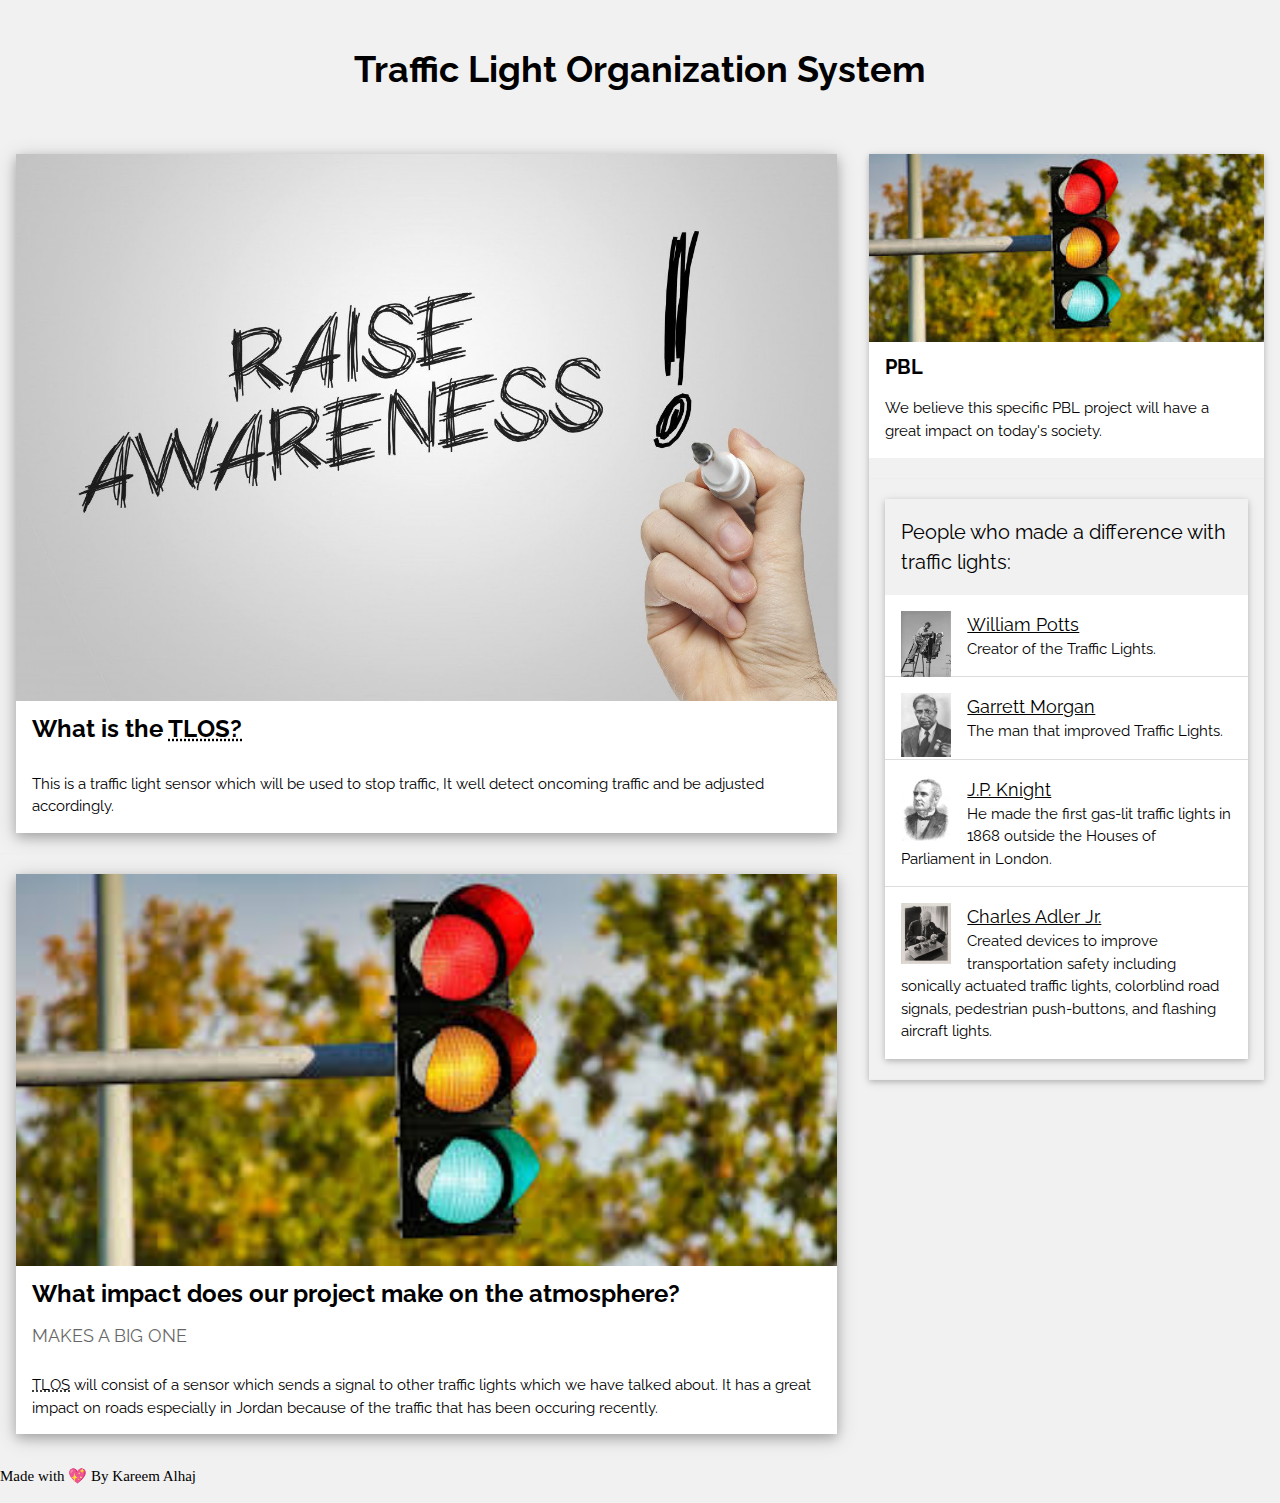
==== index.html @ 5995a0c8 "Add files via upload" ====
<!DOCTYPE html>
<html>
<head>
<title>Traffic Light Organization System</title>
<meta charset="UTF-8">
<meta name="viewport" content="width=device-width, initial-scale=1">
<meta name="author" content="Kareem Alhaj, Hamza Rayyan">
<meta name="description" content="Official PBL site for 7CSA!">
<link rel="stylesheet" href="https://www.w3schools.com/w3css/4/w3.css">
<link rel="stylesheet" href="https://fonts.googleapis.com/css?family=Raleway">
<link rel="icon" href="images-removebg-preview.png">
<style>
body,h1,h2,h3,h4,h5 {font-family: "Raleway", sans-serif}
</style>
<script>
  console.log('i am the skibidi sigma')
    function me() {
      console.log(Date())
    }
   
    
    //If you want to be funnni, use me() to be fancy
</script>
</head>
<body class="w3-light-grey">

<!-- w3-content defines a container for fixed size centered content, 
and is wrapped around the whole page content, except for the footer in this example -->
<div class="w3-content" style="max-width:1400px">

<!-- Header -->
<header class="w3-container w3-center w3-padding-32"> 
  <h1><b>Traffic Light Organization System</b></h1>
</header>

<!-- Grid -->
<div class="w3-row">

<!-- Blog entries -->
<div class="w3-col l8 s12">
  <!-- Blog entry -->
  <div class="w3-card-4 w3-margin w3-white">
    <img src="ana_jo3an.jpg" alt="Traffic Light" style="width:100%">
    <div class="w3-container">
      <h3><b>What is the <abbr title="Traffic Light Organization System">TLOS?</abbr></b></h3>
      
    </div>

    <div class="w3-container">
      <p>This is a traffic light sensor which will be used to stop traffic, It well detect oncoming traffic and be adjusted accordingly.</p>
      <div class="w3-row">
        <div class="w3-col m8 s12">
        </div>
        <div class="w3-col m4 w3-hide-small">
         
        </div>
      </div>
    </div>
  </div>
  <hr>

  <!-- Blog entry -->
  <div class="w3-card-4 w3-margin w3-white">
  <img src="images.jpg" alt="Norway" style="width:100%">
    <div class="w3-container">
      <h3><b>What impact does our project make on the atmosphere?</b></h3>
      <h5><span class="w3-opacity">MAKES A BIG ONE</span></h5>
    </div>

    <div class="w3-container">
      <p><abbr title="Traffic Light Organization System">TLOS</abbr> will consist of a sensor which sends a signal to other traffic lights which we have talked about. It has a great impact on roads especially in Jordan because of the traffic that has been occuring recently.</p>
      <div class="w3-row">
        <div class="w3-col m8 s12">

        </div>
      </div>
    </div>
  </div>
<!-- END BLOG ENTRIES -->
</div>

<!-- Introduction menu -->
<div class="w3-col l4">
  <!-- About Card -->
  <div class="w3-card w3-margin w3-margin-top">
  <img src="light.jpg" style="width:100%">
    <div class="w3-container w3-white">
      <h4><b>PBL</b></h4>
      <p>We believe this specific PBL project will have a great impact on today's society.</p>
  </div><hr>
  
  <!-- Inventors/Famous skibidi sigmas -->
  <div class="w3-card w3-margin">
    <div class="w3-container w3-padding">
      <h4>People who made a difference with traffic lights:</h4> <!--No offense, but sfhghjashjkghjk-->
    </div>
    <ul class="w3-ul w3-hoverable w3-white">
      <li class="w3-padding-16">
        <img src="imaginebeingcalledwilliampotts.jpg" alt="Image" class="w3-left w3-margin-right" style="width:50px">
        <span class="w3-large"><a href="https://en.wikipedia.org/wiki/William_Potts_(inventor)" target="_blank">William Potts</a></span><br>
        <span>Creator of the Traffic Lights.</span>
      </li>
      <li class="w3-padding-16">
        <img src="morganlol.jpg" alt="Image" class="w3-left w3-margin-right" style="width:50px">
        <span class="w3-large"><a href="https://en.wikipedia.org/wiki/Garrett_Morgan" target="_blank" onclick="console.log('hamza is my skibidi sigma')">Garrett Morgan</a></span><br>
        <span>The man that improved Traffic Lights.</span>
      </li> 
      <li class="w3-padding-16">
        <img src="whiteman.jpg" alt="Image" class="w3-left w3-margin-right" style="width:50px">
        <span class="w3-large"><a href="https://en.wikipedia.org/wiki/J._P._Knight" target="_blank">J.P. Knight</a></span><br>
        <span> He made the first gas-lit traffic lights in 1868 outside the Houses of Parliament in London.</span>
      </li>   
      <li class="w3-padding-16 w3-hide-medium w3-hide-small">
        <img src="skibidi.png" alt="Image" class="w3-left w3-margin-right" style="width:50px">
        <span class="w3-large"><a href="https://en.wikipedia.org/wiki/Charles_Adler_Jr." target="_blank">Charles Adler Jr.</a></span><br>
        <span> Created devices to improve transportation safety including sonically actuated traffic lights, colorblind road signals, pedestrian push-buttons, and flashing aircraft lights.</span>
      </li>  
    </ul>
  </div>
  <hr> 
 
  <!-- Labels / tags -->

  
<!-- END Introduction Menu -->
</div>

<!-- END GRID -->
</div><br>

<!-- END w3-content -->
</div>

<!-- Footer -->
<footer>
  <p style="font-family: cursive; font-size:40;">Made with 💖 By Kareem Alhaj</p> <!--And Hamza Rayyan-->
</footer>
<!--Ana jo3an-->
</body>
</html>
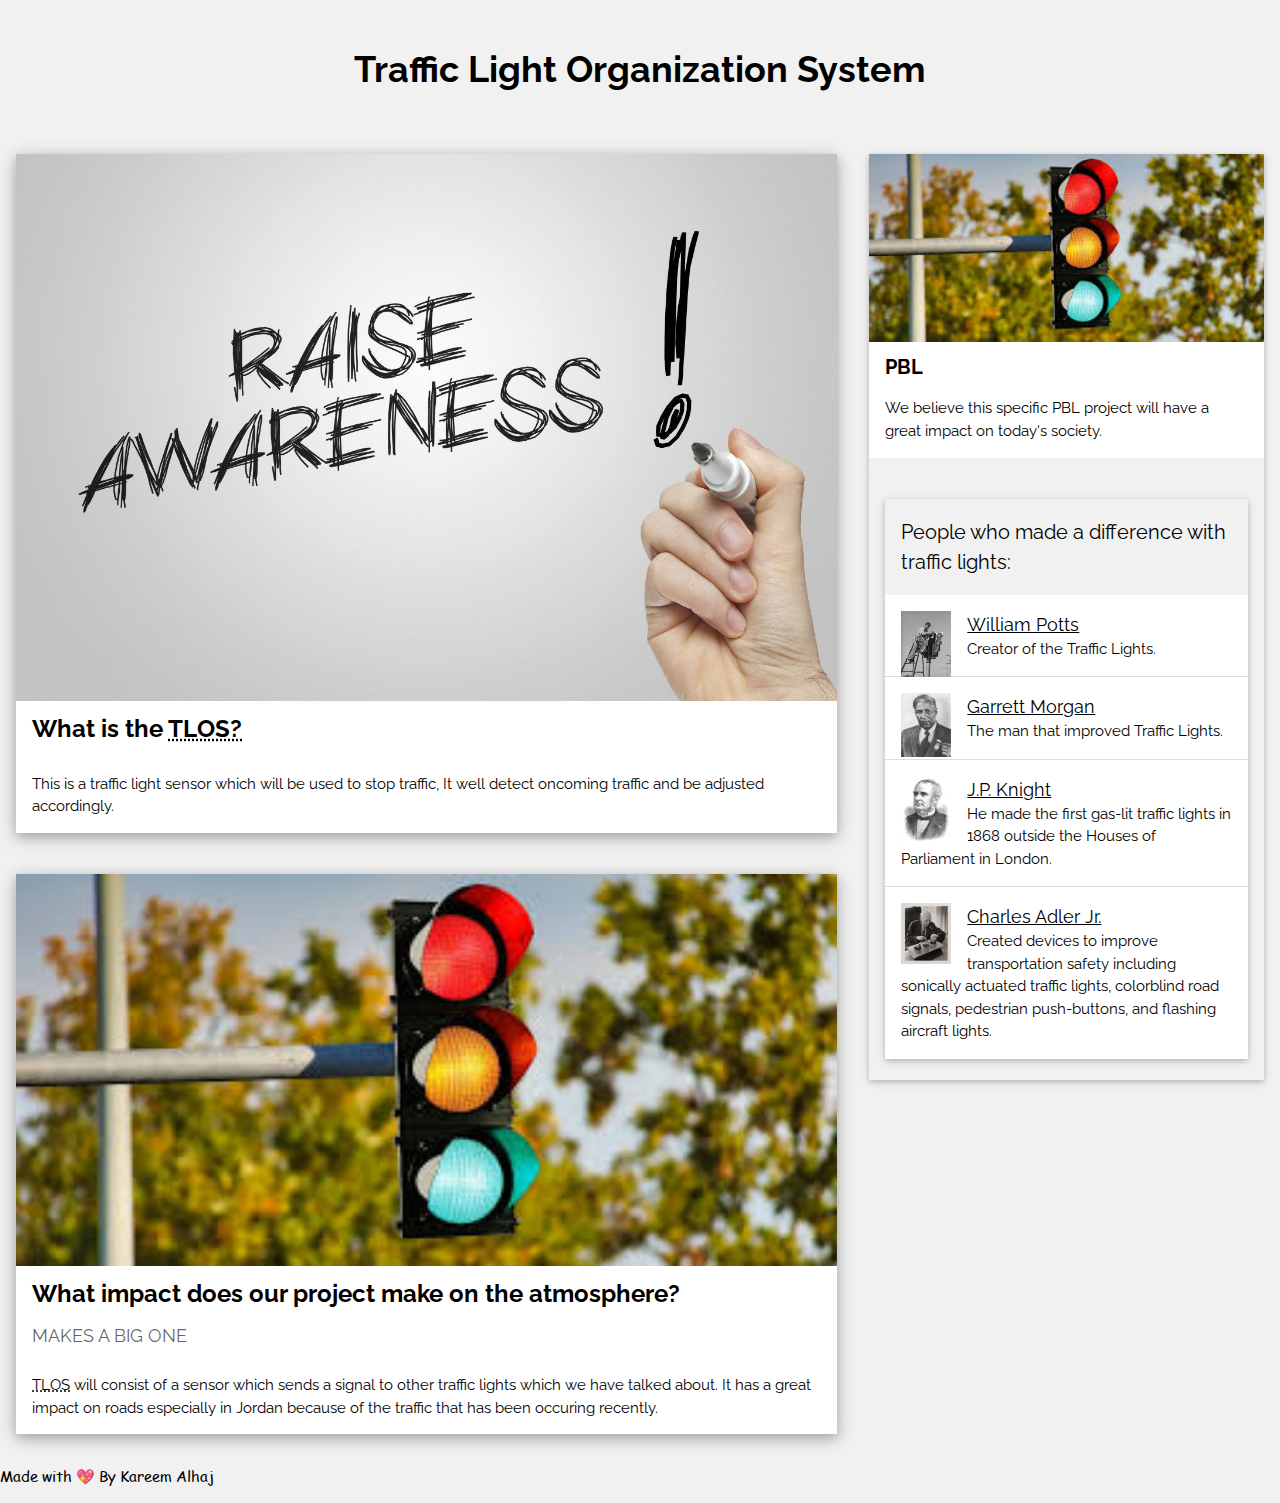
==== commit eaf1b78e: "Add files via upload" ====
--- a/index.html
+++ b/index.html
@@ -7,10 +7,21 @@
 <meta name="author" content="Kareem Alhaj, Hamza Rayyan">
 <meta name="description" content="Official PBL site for 7CSA!">
 <link rel="stylesheet" href="https://www.w3schools.com/w3css/4/w3.css">
+<link rek="stylesheet" href="stylesheet.css">
 <link rel="stylesheet" href="https://fonts.googleapis.com/css?family=Raleway">
 <link rel="icon" href="images-removebg-preview.png">
 <style>
 body,h1,h2,h3,h4,h5 {font-family: "Raleway", sans-serif}
+</style>
+<style>
+  @font-face {
+    font-family:Comic Sans Ms;
+    src: url(Comic\ Sans\ MS.ttf)
+}
+
+p.kaka {
+    font-family:Comic Sans Ms;
+}
 </style>
 <script>
   console.log('i am the skibidi sigma')
@@ -133,7 +144,7 @@
 
 <!-- Footer -->
 <footer>
-  <p style="font-family: cursive; font-size:40;">Made with 💖 By Kareem Alhaj</p> <!--And Hamza Rayyan-->
+  <p class="kaka">Made with 💖 By Kareem Alhaj</p>
 </footer>
 <!--Ana jo3an-->
 </body>
--- a/stylesheet.css
+++ b/stylesheet.css
@@ -0,0 +1,8 @@
+@font-face {
+    font-family:Comic Sans Ms;
+    src: url(Comic\ Sans\ MS.ttf)
+}
+
+p.kaka {
+    font-family:Comic Sans Ms;
+}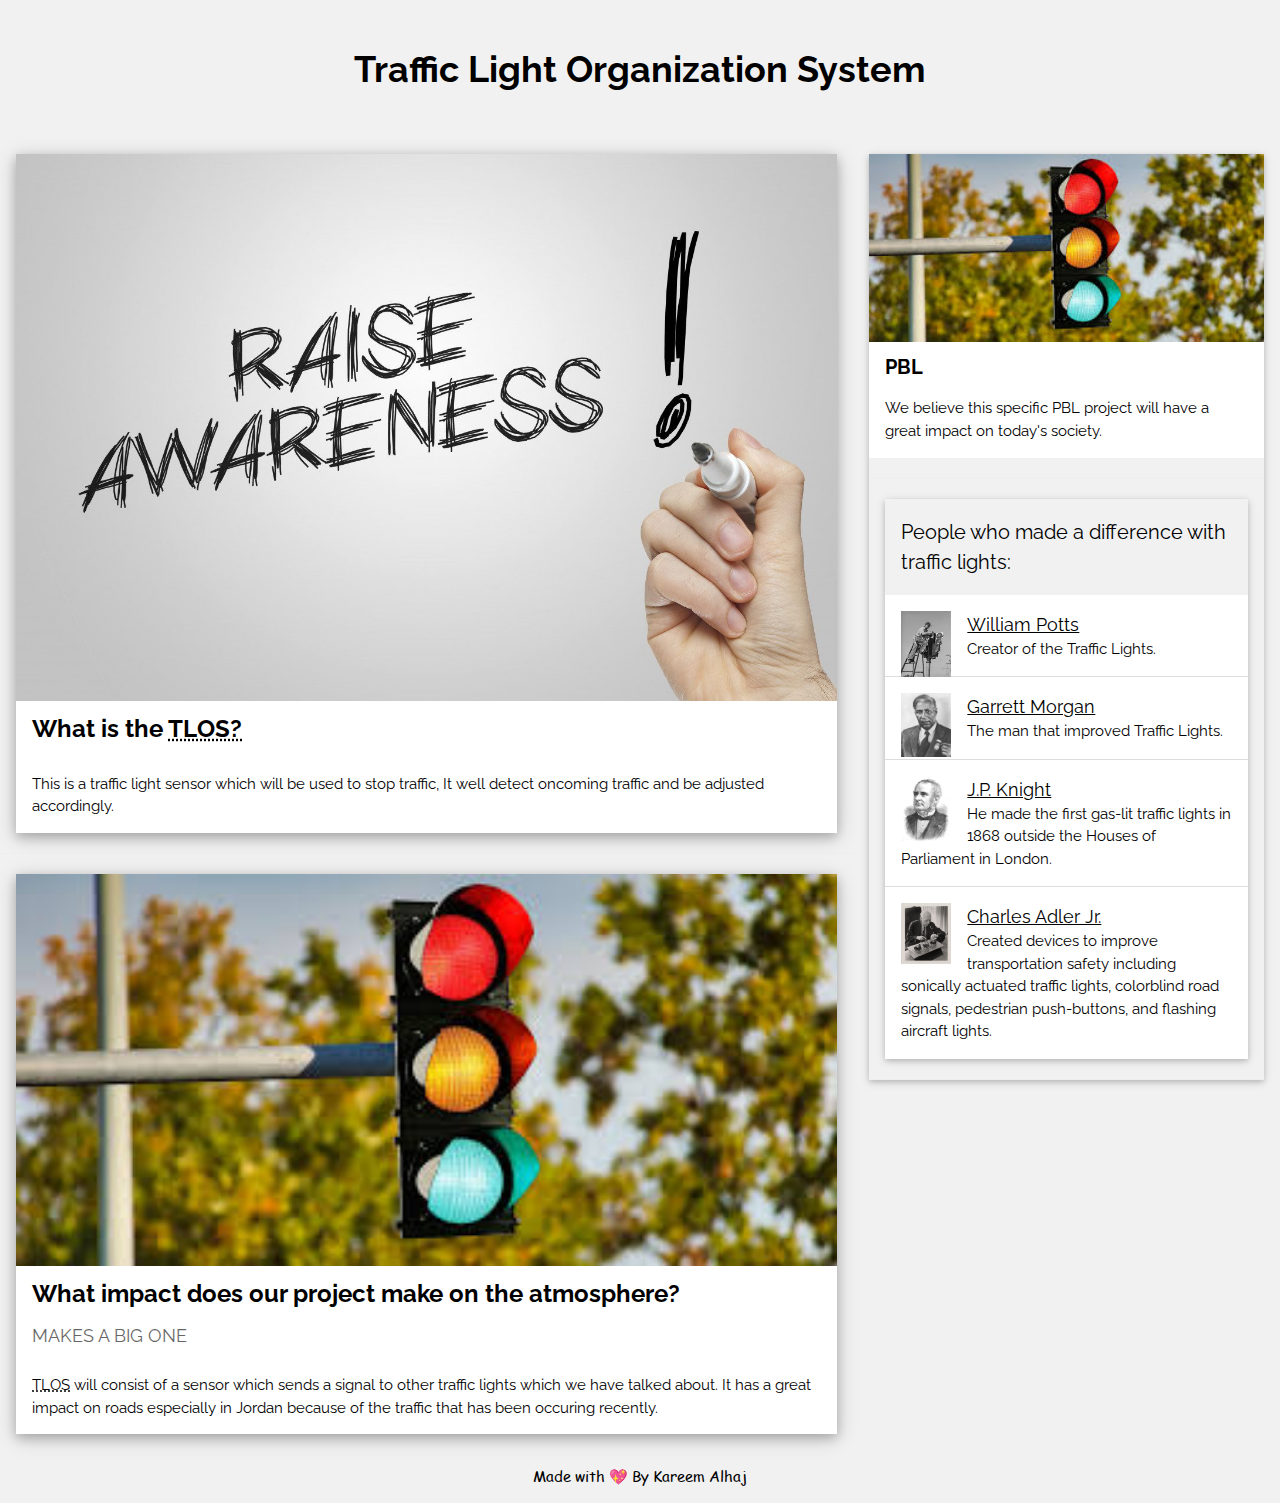
==== commit df28b3c5: "Update index.html" ====
--- a/index.html
+++ b/index.html
@@ -21,6 +21,7 @@
 
 p.kaka {
     font-family:Comic Sans Ms;
+    text-align:center;
 }
 </style>
 <script>
@@ -148,4 +149,4 @@
 </footer>
 <!--Ana jo3an-->
 </body>
-</html>+</html>
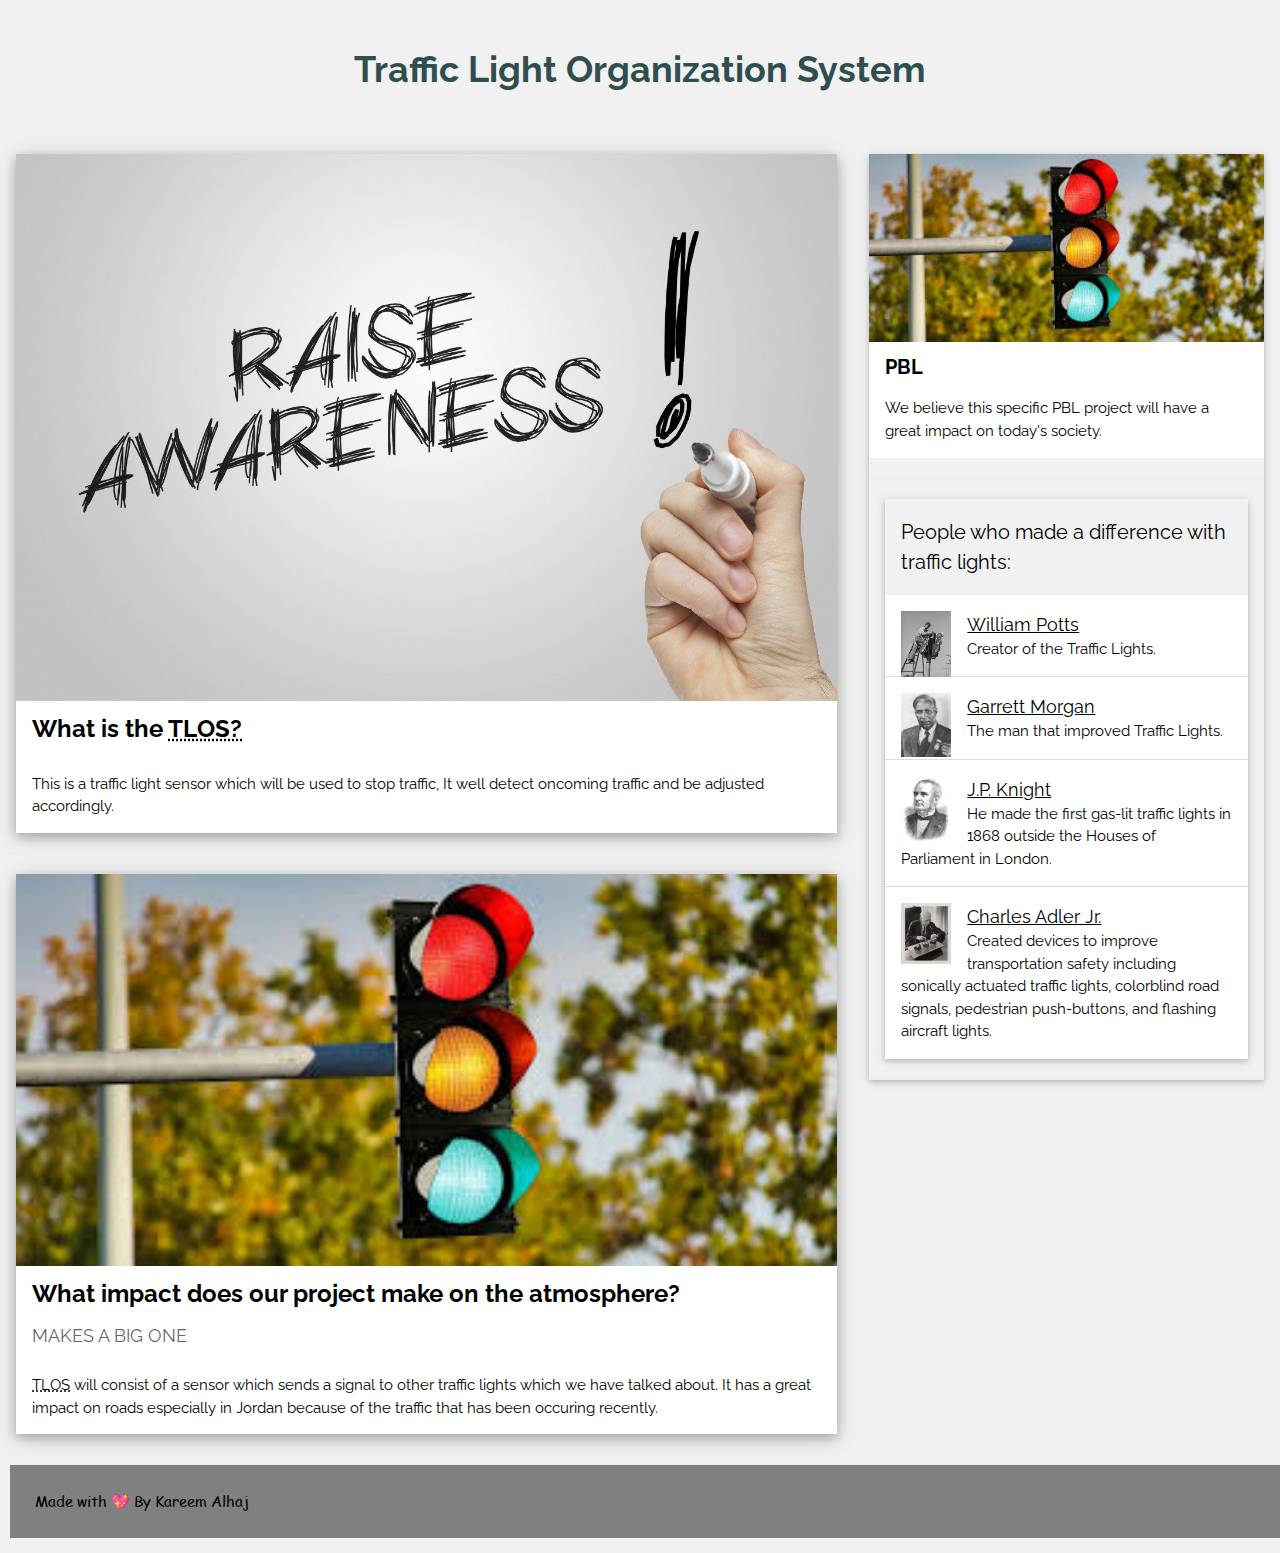
==== commit 243d768b: "Update index.html" ====
--- a/index.html
+++ b/index.html
@@ -1,10 +1,10 @@
 <!DOCTYPE html>
-<html>
+<html lang="en-us">
 <head>
 <title>Traffic Light Organization System</title>
 <meta charset="UTF-8">
 <meta name="viewport" content="width=device-width, initial-scale=1">
-<meta name="author" content="Kareem Alhaj, Hamza Rayyan">
+<meta name="author" content="Kareem Alhaj">
 <meta name="description" content="Official PBL site for 7CSA!">
 <link rel="stylesheet" href="https://www.w3schools.com/w3css/4/w3.css">
 <link rek="stylesheet" href="stylesheet.css">
@@ -21,36 +21,23 @@
 
 p.kaka {
     font-family:Comic Sans Ms;
-    text-align:center;
+    text-align:left;
+    margin-left:10px;
+    background-color:grey;
+    padding:25px;
 }
 </style>
-<script>
-  console.log('i am the skibidi sigma')
-    function me() {
-      console.log(Date())
-    }
-   
-    
-    //If you want to be funnni, use me() to be fancy
-</script>
 </head>
 <body class="w3-light-grey">
-
-<!-- w3-content defines a container for fixed size centered content, 
-and is wrapped around the whole page content, except for the footer in this example -->
 <div class="w3-content" style="max-width:1400px">
 
-<!-- Header -->
 <header class="w3-container w3-center w3-padding-32"> 
-  <h1><b>Traffic Light Organization System</b></h1>
+  <h1 style="color:darkslategrey;"><b>Traffic Light Organization System</b></h1>
 </header>
 
-<!-- Grid -->
 <div class="w3-row">
 
-<!-- Blog entries -->
 <div class="w3-col l8 s12">
-  <!-- Blog entry -->
   <div class="w3-card-4 w3-margin w3-white">
     <img src="ana_jo3an.jpg" alt="Traffic Light" style="width:100%">
     <div class="w3-container">
@@ -71,7 +58,6 @@
   </div>
   <hr>
 
-  <!-- Blog entry -->
   <div class="w3-card-4 w3-margin w3-white">
   <img src="images.jpg" alt="Norway" style="width:100%">
     <div class="w3-container">
@@ -88,12 +74,9 @@
       </div>
     </div>
   </div>
-<!-- END BLOG ENTRIES -->
 </div>
 
-<!-- Introduction menu -->
 <div class="w3-col l4">
-  <!-- About Card -->
   <div class="w3-card w3-margin w3-margin-top">
   <img src="light.jpg" style="width:100%">
     <div class="w3-container w3-white">
@@ -131,19 +114,14 @@
   </div>
   <hr> 
  
-  <!-- Labels / tags -->
 
   
-<!-- END Introduction Menu -->
 </div>
 
-<!-- END GRID -->
 </div><br>
 
-<!-- END w3-content -->
 </div>
 
-<!-- Footer -->
 <footer>
   <p class="kaka">Made with 💖 By Kareem Alhaj</p>
 </footer>
